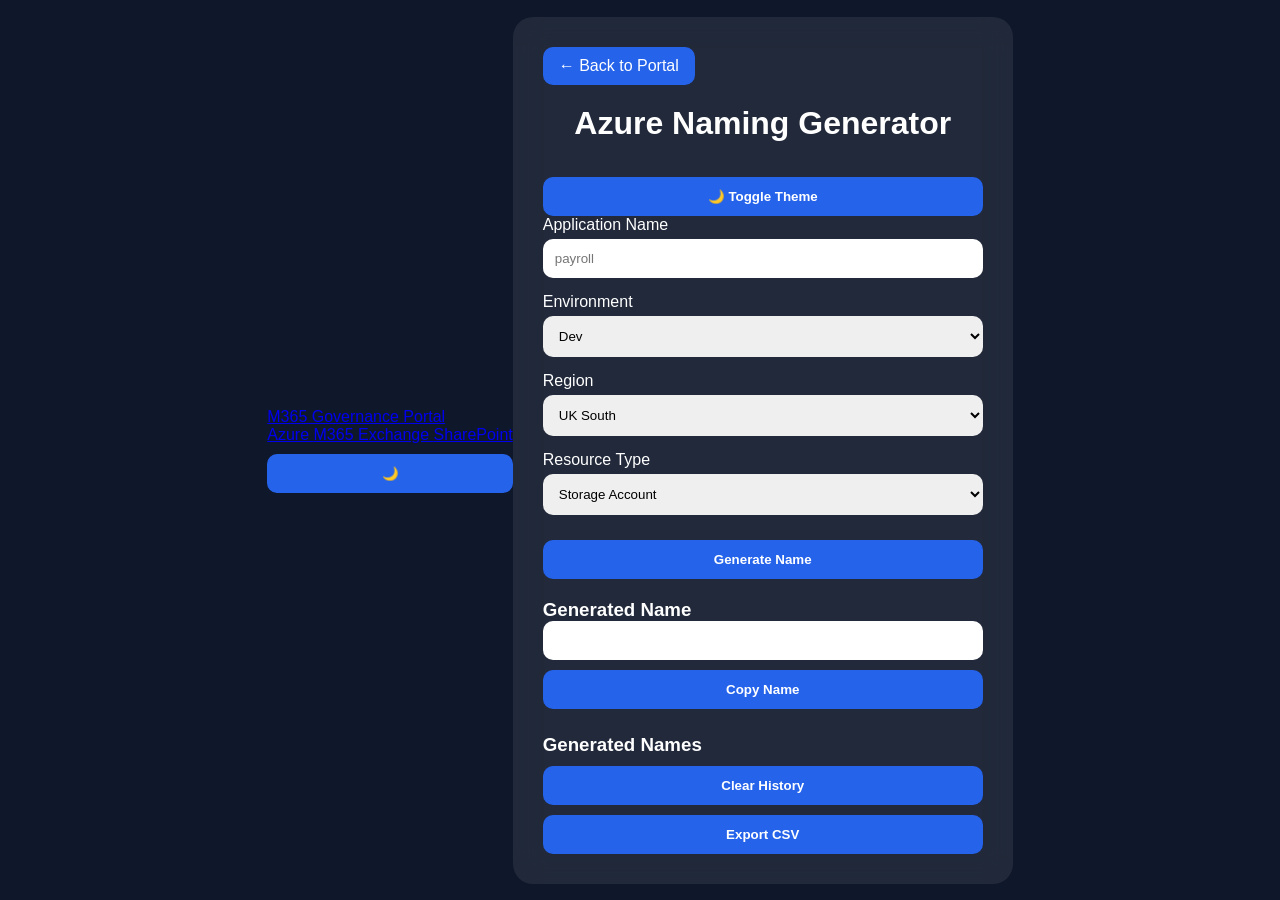
==== azure-naming-generator/index.html @ 6a111733 "commit" ====
<!DOCTYPE html>
<html lang="en">
<head>
    <meta charset="UTF-8">
    <meta name="viewport" content="width=device-width, initial-scale=1.0">
    <title>Azure Naming Convention Generator</title>

    <link rel="stylesheet" href="css/style.css">
</head>
<body>

    <div id="navbar"></div>

    <div class="container">

    <a class="back-button"
   href="../index.html">

   ← Back to Portal

    </a>

        <h1>Azure Naming Generator</h1>

        <button id="themeToggle">
        🌙 Toggle Theme
        </button>

        <div class="form-group">
            <label>Application Name</label>
            <input
                type="text"
                id="application"
                placeholder="payroll">
        </div>

        <div class="form-group">
            <label>Environment</label>

            <select id="environment">
                <option value="dev">Dev</option>
                <option value="test">Test</option>
                <option value="prod">Prod</option>
            </select>
        </div>

        <div class="form-group">
            <label>Region</label>

            <select id="region">
                <option value="uks">UK South</option>
                <option value="ukw">UK West</option>
                <option value="weu">West Europe</option>
                <option value="eus">East US</option>
            </select>
        </div>

        <div class="form-group">
            <label>Resource Type</label>

            <select id="resourceType">
                <option value="st">Storage Account</option>
                <option value="kv">Key Vault</option>
                <option value="app">App Service</option>
                <option value="rg">Resource Group</option>
                <option value="vm">Virtual Machine</option>
            </select>
        </div>

        <button onclick="generateName()">
            Generate Name
        </button>

        <div class="output">

    <h3>Generated Name</h3>
    

    <input
        type="text"
        id="result"
        readonly>

    <button onclick="copyName()">
        Copy Name
    </button>

</div>

<!-- History -->
<div class="history">

    <h3>Generated Names</h3>

    <ul id="historyList"></ul>

    <button onclick="clearHistory()">
    Clear History
</button>

<button onclick="exportCSV()">
    Export CSV
</button>

</div>

    </div>

    <script src="js/app.js"></script>

</body>
</html>

<script>

fetch("../components/navbar.html")

.then(response => response.text())

.then(data => {

    document.getElementById(
        "navbar"
    ).innerHTML = data;

});

</script>
---- azure-naming-generator/css/style.css ----
:root {

    --bg: #0f172a;
    --card: rgba(255,255,255,0.08);
    --text: white;
    --button: #2563eb;

}

body.light {

    --bg: #f5f5f5;
    --card: white;
    --text: #222;
    --button: #2563eb;

}

* {
    margin: 0;
    padding: 0;
    box-sizing: border-box;
}

body {

    min-height: 100vh;

    display: flex;
    justify-content: center;
    align-items: center;

    background: var(--bg);

    font-family: Segoe UI, sans-serif;
}

.container {

    width: 500px;

    padding: 30px;

    border-radius: 20px;

    background: var(--card);

    backdrop-filter: blur(15px);

    color: var(--text);
}

h1 {

    text-align: center;

    margin-bottom: 25px;
}

.form-group {

    margin-bottom: 15px;
}

label {

    display: block;

    margin-bottom: 5px;
}

input,
select {

    width: 100%;

    padding: 12px;

    border: none;

    border-radius: 10px;
}

button {

    width: 100%;

    padding: 12px;

    border: none;

    border-radius: 10px;

    cursor: pointer;

    margin-top: 10px;

    background: var(--button);

    color: white;

    font-weight: bold;
}

.output {

    margin-top: 20px;
}

#result {

    background: white;

    font-weight: bold;
}

.history {

    margin-top: 25px;

}

.history ul {

    list-style: none;

    padding: 0;

}

.history li {

    padding: 10px;

    margin-top: 8px;

    border-radius: 8px;

    background: rgba(255,255,255,0.1);

}

.back-button {

    display: inline-block;

    margin-bottom: 20px;

    text-decoration: none;

    color: white;

    background: #2563eb;

    padding: 10px 16px;

    border-radius: 10px;

}
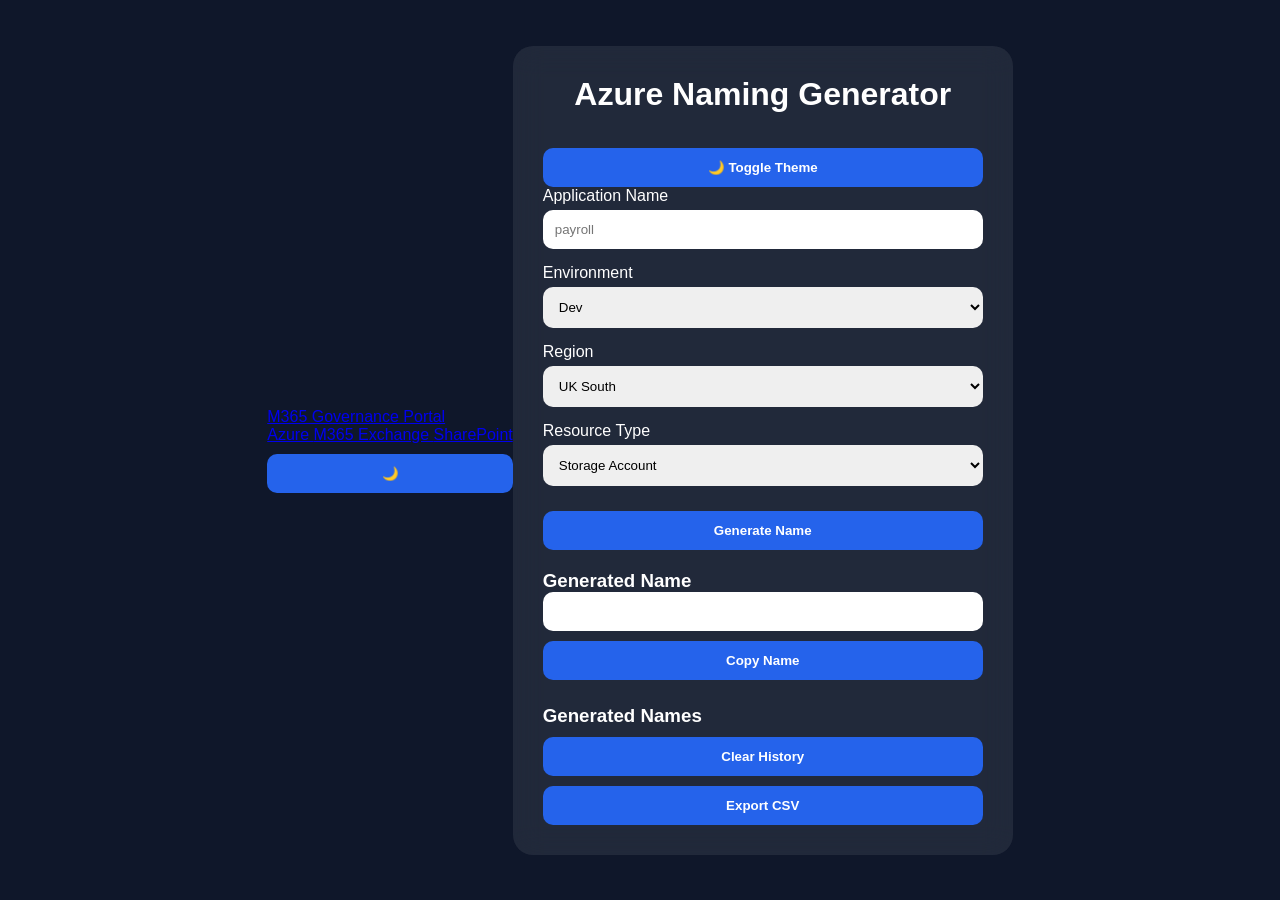
==== commit 4a388809: "update" ====
--- a/azure-naming-generator/index.html
+++ b/azure-naming-generator/index.html
@@ -12,13 +12,6 @@
     <div id="navbar"></div>
 
     <div class="container">
-
-    <a class="back-button"
-   href="../index.html">
-
-   ← Back to Portal
-
-    </a>
 
         <h1>Azure Naming Generator</h1>
 
@@ -108,10 +101,7 @@
 
     <script src="js/app.js"></script>
 
-</body>
-</html>
-
-<script>
+    <script>
 
 fetch("../components/navbar.html")
 
@@ -125,4 +115,7 @@
 
 });
 
-</script>+</script>
+
+</body>
+</html>
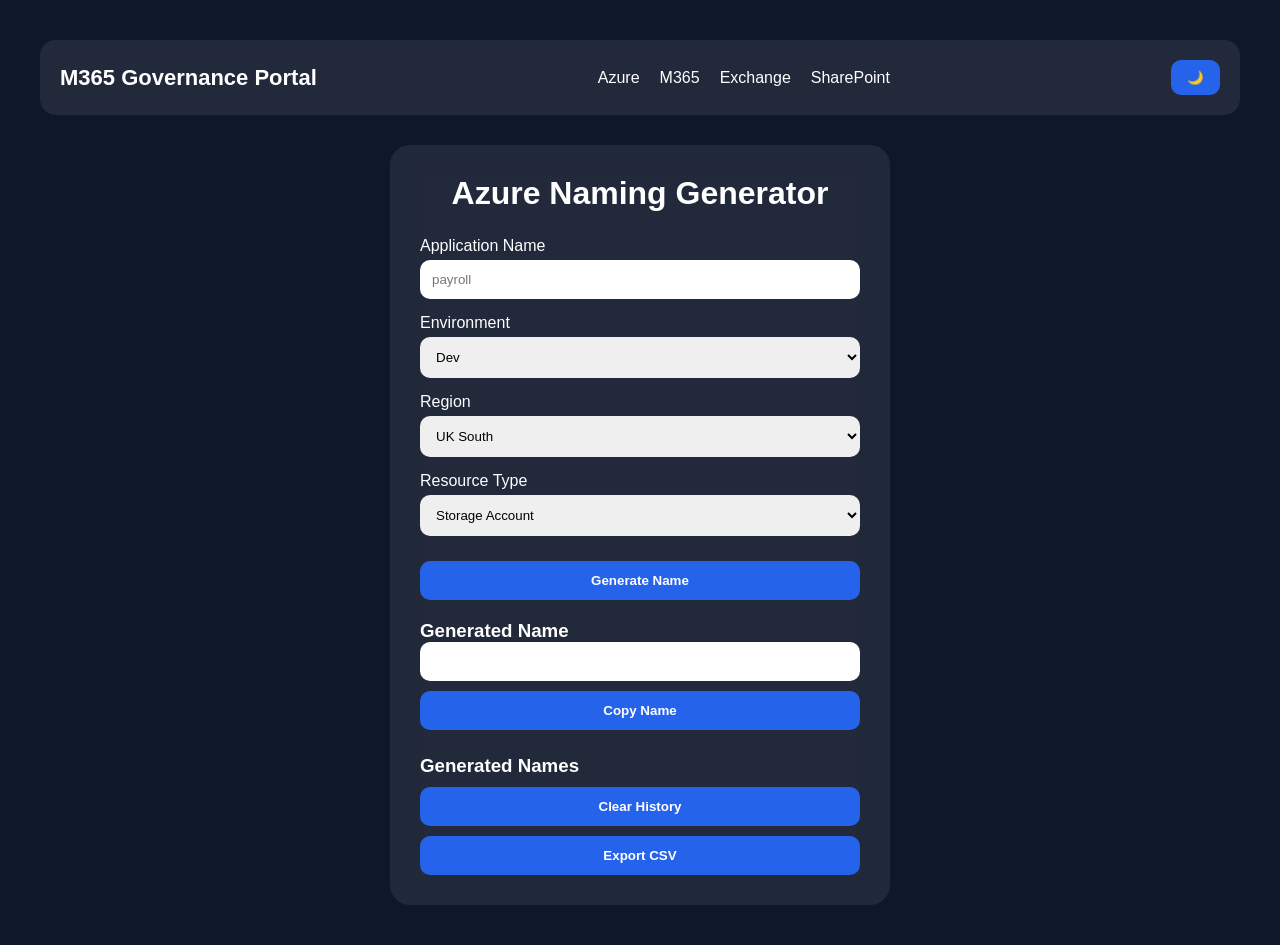
==== commit e7afacbc: "commit" ====
--- a/azure-naming-generator/index.html
+++ b/azure-naming-generator/index.html
@@ -14,10 +14,6 @@
     <div class="container">
 
         <h1>Azure Naming Generator</h1>
-
-        <button id="themeToggle">
-        🌙 Toggle Theme
-        </button>
 
         <div class="form-group">
             <label>Application Name</label>
--- a/azure-naming-generator/css/style.css
+++ b/azure-naming-generator/css/style.css
@@ -26,18 +26,21 @@
 
     min-height: 100vh;
 
-    display: flex;
-    justify-content: center;
-    align-items: center;
-
     background: var(--bg);
 
     font-family: Segoe UI, sans-serif;
+
+    color: var(--text);
+
+    padding: 40px;
+
 }
 
 .container {
 
-    width: 500px;
+    max-width: 500px;
+
+    margin: auto;
 
     padding: 30px;
 
@@ -48,6 +51,7 @@
     backdrop-filter: blur(15px);
 
     color: var(--text);
+
 }
 
 h1 {
@@ -156,4 +160,64 @@
 
     border-radius: 10px;
 
+}
+
+.navbar {
+
+    display: flex;
+
+    justify-content: space-between;
+
+    align-items: center;
+
+    max-width: 1200px;
+
+    margin: 0 auto 30px auto;
+
+    padding: 20px;
+
+    border-radius: 16px;
+
+    background: rgba(255,255,255,0.08);
+
+}
+
+.navbar button {
+
+    width: auto;
+
+    padding: 10px 16px;
+
+    margin-top: 0;
+
+}
+
+.logo a {
+
+    color: white;
+
+    text-decoration: none;
+
+    font-size: 22px;
+
+    font-weight: bold;
+
+}
+
+.nav-links {
+
+    display: flex;
+
+    gap: 20px;
+
+}
+
+.nav-links a {
+
+    color: white;
+
+    text-decoration: none;
+
+    font-size: 16px;
+
 }
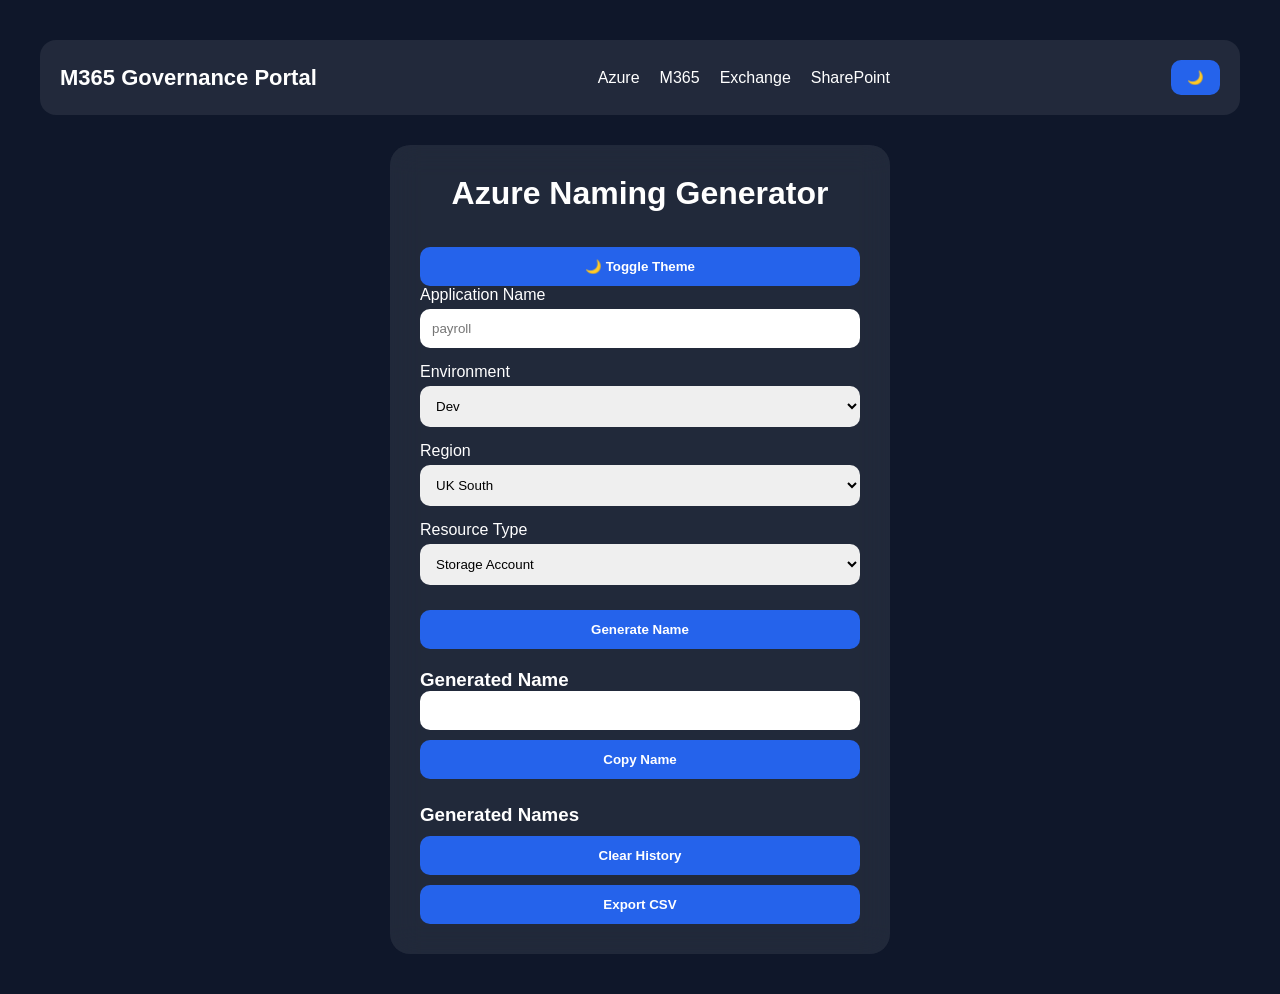
==== commit d46bb476: "coimmit" ====
--- a/azure-naming-generator/index.html
+++ b/azure-naming-generator/index.html
@@ -14,6 +14,10 @@
     <div class="container">
 
         <h1>Azure Naming Generator</h1>
+
+        <button id="themeToggle">
+        🌙 Toggle Theme
+        </button>
 
         <div class="form-group">
             <label>Application Name</label>
@@ -99,19 +103,8 @@
 
     <script>
 
-fetch("../components/navbar.html")
-
-.then(response => response.text())
-
-.then(data => {
-
-    document.getElementById(
-        "navbar"
-    ).innerHTML = data;
-
-});
-
 </script>
+<script src="../assets/shared.js"></script>
 
 </body>
 </html>
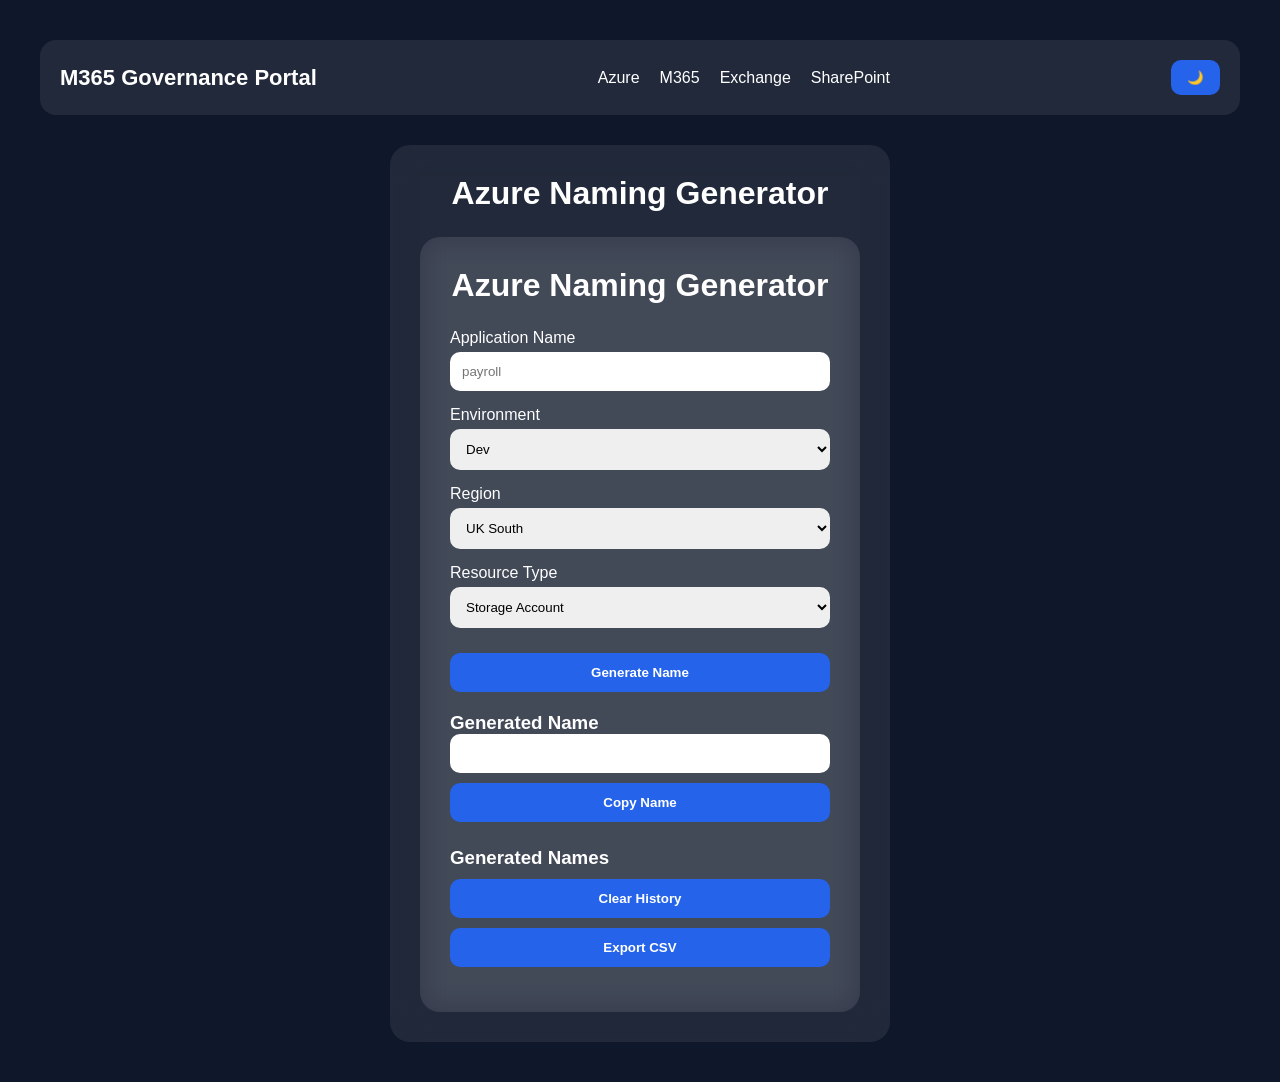
==== commit 451d4977: "commit" ====
--- a/azure-naming-generator/index.html
+++ b/azure-naming-generator/index.html
@@ -15,9 +15,11 @@
 
         <h1>Azure Naming Generator</h1>
 
-        <button id="themeToggle">
-        🌙 Toggle Theme
-        </button>
+         <div class="container">
+
+    <h1>Azure Naming Generator</h1>
+
+    <div class="form-group">
 
         <div class="form-group">
             <label>Application Name</label>
@@ -103,8 +105,19 @@
 
     <script>
 
+fetch("../components/navbar.html")
+
+.then(response => response.text())
+
+.then(data => {
+
+    document.getElementById(
+        "navbar"
+    ).innerHTML = data;
+
+});
+
 </script>
-<script src="../assets/shared.js"></script>
 
 </body>
 </html>
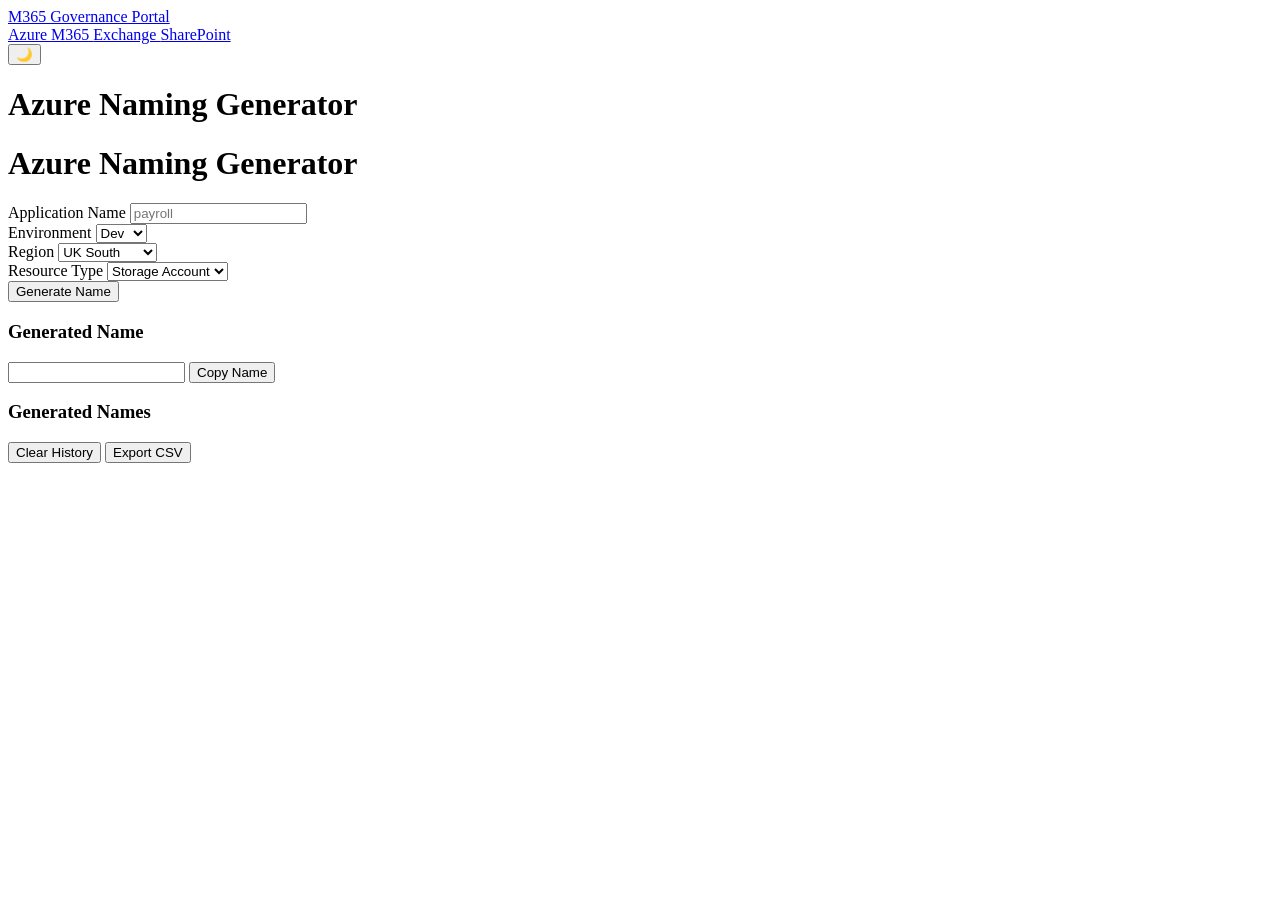
==== commit 4362b42c: "commit" ====
--- a/azure-naming-generator/index.html
+++ b/azure-naming-generator/index.html
@@ -5,7 +5,7 @@
     <meta name="viewport" content="width=device-width, initial-scale=1.0">
     <title>Azure Naming Convention Generator</title>
 
-    <link rel="stylesheet" href="css/style.css">
+    <link rel="stylesheet" href="../assets/global.css">
 </head>
 <body>
 
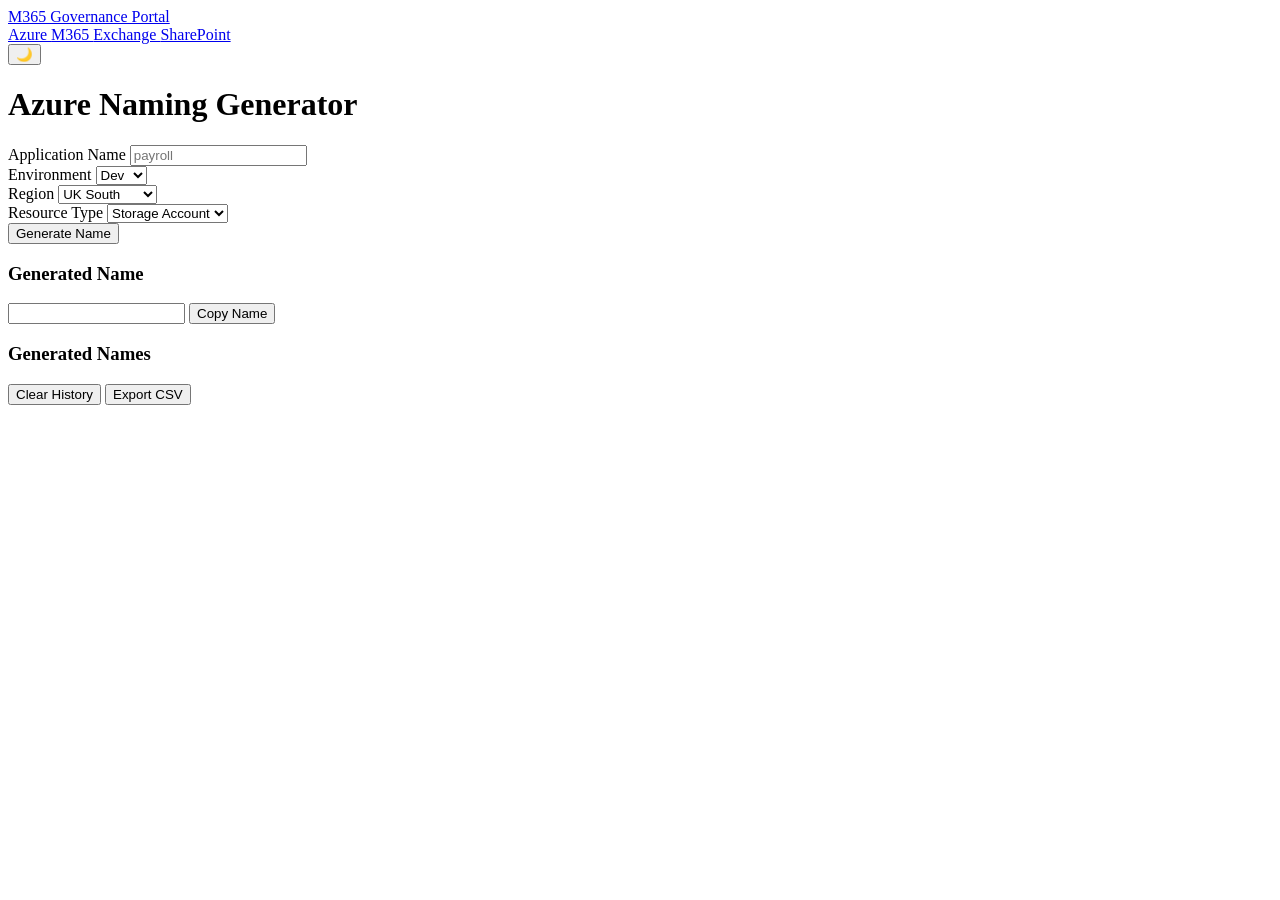
==== commit c6e01798: "commit" ====
--- a/azure-naming-generator/index.html
+++ b/azure-naming-generator/index.html
@@ -1,123 +1,182 @@
 <!DOCTYPE html>
 <html lang="en">
+
 <head>
+
     <meta charset="UTF-8">
-    <meta name="viewport" content="width=device-width, initial-scale=1.0">
-    <title>Azure Naming Convention Generator</title>
 
-    <link rel="stylesheet" href="../assets/global.css">
+    <meta name="viewport"
+          content="width=device-width, initial-scale=1.0">
+
+    <title>
+        Azure Naming Convention Generator
+    </title>
+
+    <link rel="stylesheet"
+          href="../assets/global.css">
+
 </head>
+
 <body>
 
     <div id="navbar"></div>
 
     <div class="container">
 
-        <h1>Azure Naming Generator</h1>
-
-         <div class="container">
-
-    <h1>Azure Naming Generator</h1>
-
-    <div class="form-group">
+        <h1>
+            Azure Naming Generator
+        </h1>
 
         <div class="form-group">
-            <label>Application Name</label>
+
+            <label>
+                Application Name
+            </label>
+
             <input
                 type="text"
                 id="application"
                 placeholder="payroll">
+
         </div>
 
         <div class="form-group">
-            <label>Environment</label>
+
+            <label>
+                Environment
+            </label>
 
             <select id="environment">
-                <option value="dev">Dev</option>
-                <option value="test">Test</option>
-                <option value="prod">Prod</option>
+
+                <option value="dev">
+                    Dev
+                </option>
+
+                <option value="test">
+                    Test
+                </option>
+
+                <option value="prod">
+                    Prod
+                </option>
+
             </select>
+
         </div>
 
         <div class="form-group">
-            <label>Region</label>
+
+            <label>
+                Region
+            </label>
 
             <select id="region">
-                <option value="uks">UK South</option>
-                <option value="ukw">UK West</option>
-                <option value="weu">West Europe</option>
-                <option value="eus">East US</option>
+
+                <option value="uks">
+                    UK South
+                </option>
+
+                <option value="ukw">
+                    UK West
+                </option>
+
+                <option value="weu">
+                    West Europe
+                </option>
+
+                <option value="eus">
+                    East US
+                </option>
+
             </select>
+
         </div>
 
         <div class="form-group">
-            <label>Resource Type</label>
+
+            <label>
+                Resource Type
+            </label>
 
             <select id="resourceType">
-                <option value="st">Storage Account</option>
-                <option value="kv">Key Vault</option>
-                <option value="app">App Service</option>
-                <option value="rg">Resource Group</option>
-                <option value="vm">Virtual Machine</option>
+
+                <option value="st">
+                    Storage Account
+                </option>
+
+                <option value="kv">
+                    Key Vault
+                </option>
+
+                <option value="app">
+                    App Service
+                </option>
+
+                <option value="rg">
+                    Resource Group
+                </option>
+
+                <option value="vm">
+                    Virtual Machine
+                </option>
+
             </select>
+
         </div>
 
         <button onclick="generateName()">
+
             Generate Name
+
         </button>
 
         <div class="output">
 
-    <h3>Generated Name</h3>
-    
+            <h3>
+                Generated Name
+            </h3>
 
-    <input
-        type="text"
-        id="result"
-        readonly>
+            <input
+                type="text"
+                id="result"
+                readonly>
 
-    <button onclick="copyName()">
-        Copy Name
-    </button>
+            <button onclick="copyName()">
 
-</div>
+                Copy Name
 
-<!-- History -->
-<div class="history">
+            </button>
 
-    <h3>Generated Names</h3>
+        </div>
 
-    <ul id="historyList"></ul>
+        <div class="history">
 
-    <button onclick="clearHistory()">
-    Clear History
-</button>
+            <h3>
+                Generated Names
+            </h3>
 
-<button onclick="exportCSV()">
-    Export CSV
-</button>
+            <ul id="historyList"></ul>
 
-</div>
+            <button onclick="clearHistory()">
+
+                Clear History
+
+            </button>
+
+            <button onclick="exportCSV()">
+
+                Export CSV
+
+            </button>
+
+        </div>
 
     </div>
 
     <script src="js/app.js"></script>
 
-    <script>
-
-fetch("../components/navbar.html")
-
-.then(response => response.text())
-
-.then(data => {
-
-    document.getElementById(
-        "navbar"
-    ).innerHTML = data;
-
-});
-
-</script>
+    <script src="../assets/shared.js"></script>
 
 </body>
+
 </html>
